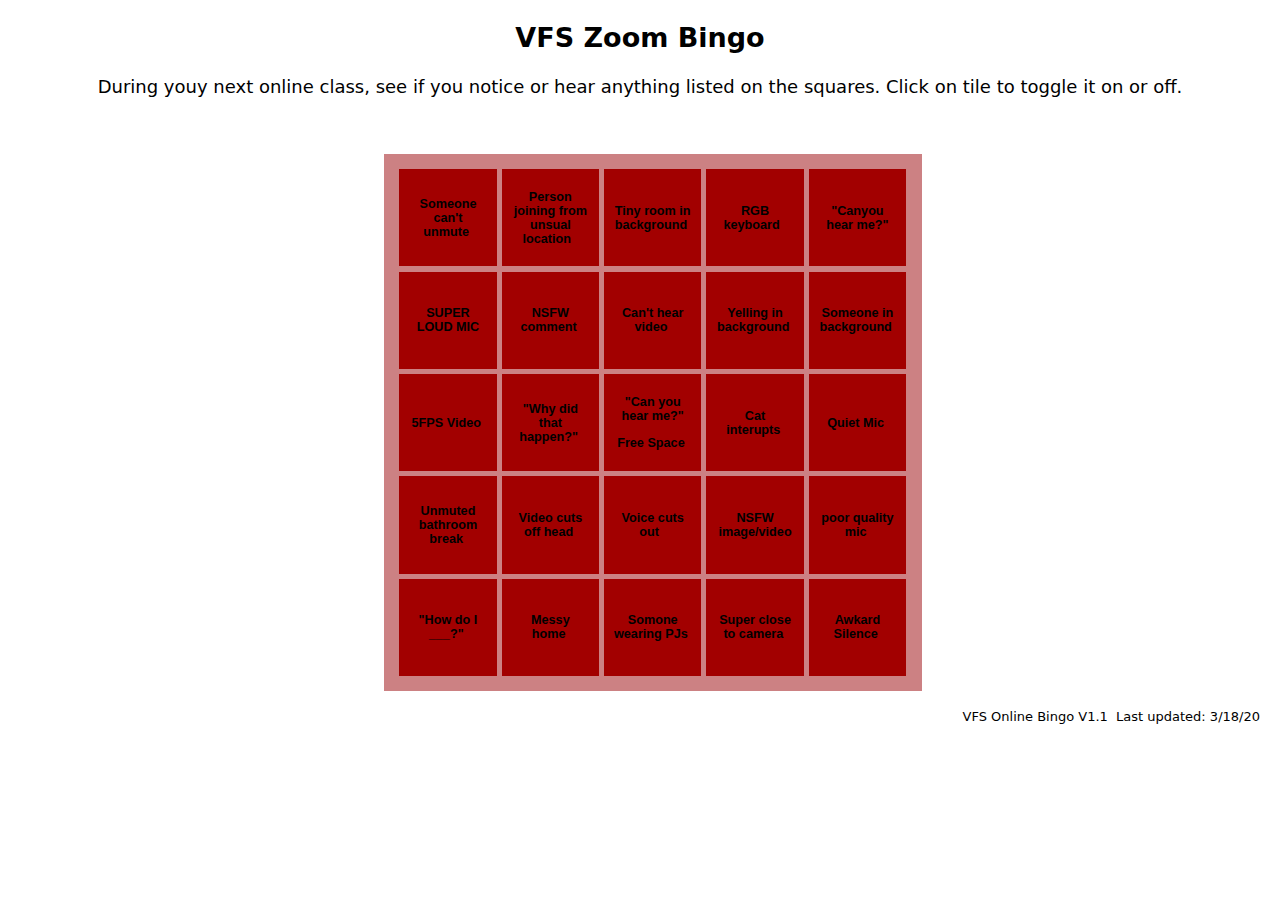
==== index.html @ 0a809ab6 "v1.1" ====
<!DOCTYPE html>
<html>
<header>
<title>VFS Bingo</title>
<script>
		function SetZ(){
			var slides = document.getElementsByClassName("but");
			for (var i = 0; i < slides.length; i++) {
   				slides[i].style.zIndex =10;
				console.log("loop");
			}
		}
		function Toggle(i){
			console.log(document.getElementById(i).style.zIndex);
			
			if(document.getElementById(i).style.zIndex=="10"){
			   document.getElementById(i).style.backgroundColor = 'rgba(26,118,4,1.00)';
				document.getElementById(i).style.zIndex = 11;
			   }
			else{
				document.getElementById(i).style.backgroundColor = 'rgba(162,0,0,1.00)';
				document.getElementById(i).style.zIndex = 10;
			}
		}
	</script>
</header>
<link href="style.css" rel="stylesheet" type="text/css">
<body onload="SetZ()">
<span>
<h2>VFS Zoom Bingo</h2>
		<p>During youy next online class, see if you notice or hear anything listed on the squares. Click on tile to toggle it on or off.</p>
		<br>
	</span>
	<div class="game-container">
	<ul>
		<li ><button class="but" onclick="Toggle(1)" id="1"><div class="box">Someone can't unmute&nbsp;</div></button></li>
		<li ><button class="but" onclick="Toggle(2)" id="2"><div class="box">Person joining from unsual location&nbsp;&nbsp;</div></button></li>
		<li ><button class="but" onclick="Toggle(3)" id="3"><div class="box">Tiny room in background&nbsp;</div></button></li>
		<li ><button class="but" onclick="Toggle(4)" id="4"><div class="box">RGB keyboard&nbsp;&nbsp;</div></button></li>
		<li ><button class="but" onclick="Toggle(5)" id="5"><div class="box">"Canyou hear me?"</div></button></li>
		<li ><button class="but" onclick="Toggle(6)" id="6"><div class="box">SUPER LOUD MIC</div></button></li>
		<li ><button class="but" onclick="Toggle(7)" id="7"><div class="box">NSFW comment&nbsp;</div></button></li>
		<li ><button class="but" onclick="Toggle(8)" id="8"><div class="box">Can't hear video&nbsp;</div></button></li>
		<li ><button class="but" onclick="Toggle(9)" id="9"><div class="box">Yelling in background&nbsp; </div></button></li>
		<li ><button class="but" onclick="Toggle(10)" id="10"><div class="box">Someone in background&nbsp;</div></button></li>
		<li ><button class="but" onclick="Toggle(11)" id="11"><div class="box">5FPS Video&nbsp;</div></button></li>
		<li ><button class="but" onclick="Toggle(12)" id="12"><div class="box">"Why did that happen?"&nbsp;</div></button></li>
		<li ><button class="but" onclick="Toggle(13)" id="13"><div class="box">
		  <p>"Can you hear me?"</p>
		  <p>Free Space&nbsp;</p>
		</div></button></li>
		<li ><button class="but" onclick="Toggle(14)" id="14"><div class="box">Cat interupts&nbsp;</div></button></li>
		<li ><button class="but" onclick="Toggle(15)" id="15"><div class="box">Quiet Mic&nbsp;</div></button></li>
		<li ><button class="but" onclick="Toggle(16)" id="16"><div class="box">Unmuted bathroom break&nbsp;</div></button></li>
		<li ><button class="but" onclick="Toggle(17)" id="17"><div class="box">Video cuts off head&nbsp;</div></button></li>
		<li ><button class="but" onclick="Toggle(18)" id="18"><div class="box">Voice cuts out&nbsp;&nbsp;</div></button></li>
		<li ><button class="but" onclick="Toggle(19)" id="19"><div class="box">NSFW image/video</div></button></li>
		<li ><button class="but" onclick="Toggle(20)" id="20"><div class="box">poor quality mic&nbsp;</div></button></li>
		<li ><button class="but" onclick="Toggle(21)" id="21"><div class="box">"How do I ___?"&nbsp;</div></button></li>
		<li ><button class="but" onclick="Toggle(22)" id="22"><div class="box">Messy home&nbsp;</div></button></li>
		<li ><button class="but" onclick="Toggle(23)" id="23"><div class="box">Somone wearing PJs&nbsp;</div></button></li>
		<li ><button class="but" onclick="Toggle(24)" id="24"><div class="box">Super close to camera&nbsp;</div></button></li>
		<li ><button class="but" onclick="Toggle(25)" id="25"><div class="box">Awkard Silence&nbsp;</div></button></li>
		
	
	</ul>
	</div>
	
</body>
<footer>
	VFS Online Bingo V1.1&nbsp; Last updated: 3/18/20	
	</footer>
</html>
---- style.css ----
@charset "utf-8";
li {
    float: left;
    clear: right;
    display: block;
    width: 19%;
    height: 19%;
    color: #D9D9D9;
    font-family: Segoe, "Segoe UI", "DejaVu Sans", "Trebuchet MS", Verdana, sans-serif;
    margin: 0.5%;
    text-align: center;
}

footer {
    display: block;
    clear: both;
    float: right;
    font-size: small;
    width: 100vw;
    text-align: right;
    padding-right: 20px;
}

ul {
    display: block;
    padding-top: 1%;
    padding-right: 1%;
    padding-left: 1%;
    padding-bottom: 1%;
    background-color: #CC8183;
    width: 40vw;
    margin-left: 30vw;
    margin-right: 30vw;
    height: 40vw;
}
.box {
    width: 80%;
    margin: 10%;
    font-size: 95%;
    font-weight: bold;
}
body {
    padding: 0px;
    margin: 0px;
    font-family: Segoe, "Segoe UI", "DejaVu Sans", "Trebuchet MS", Verdana, sans-serif;
    font-size: large;
}
button {
    width: 100%;
    height: 100%;
    z-index: 10;
    border-radius: 0px;
    border: 0px;
    padding: 0px;
    background-color: #A20000;
}
game-container {
    display: block;
    background-color: #7A7A7A;
    margin-left: 0px;
}
span {
    text-align: center;
}
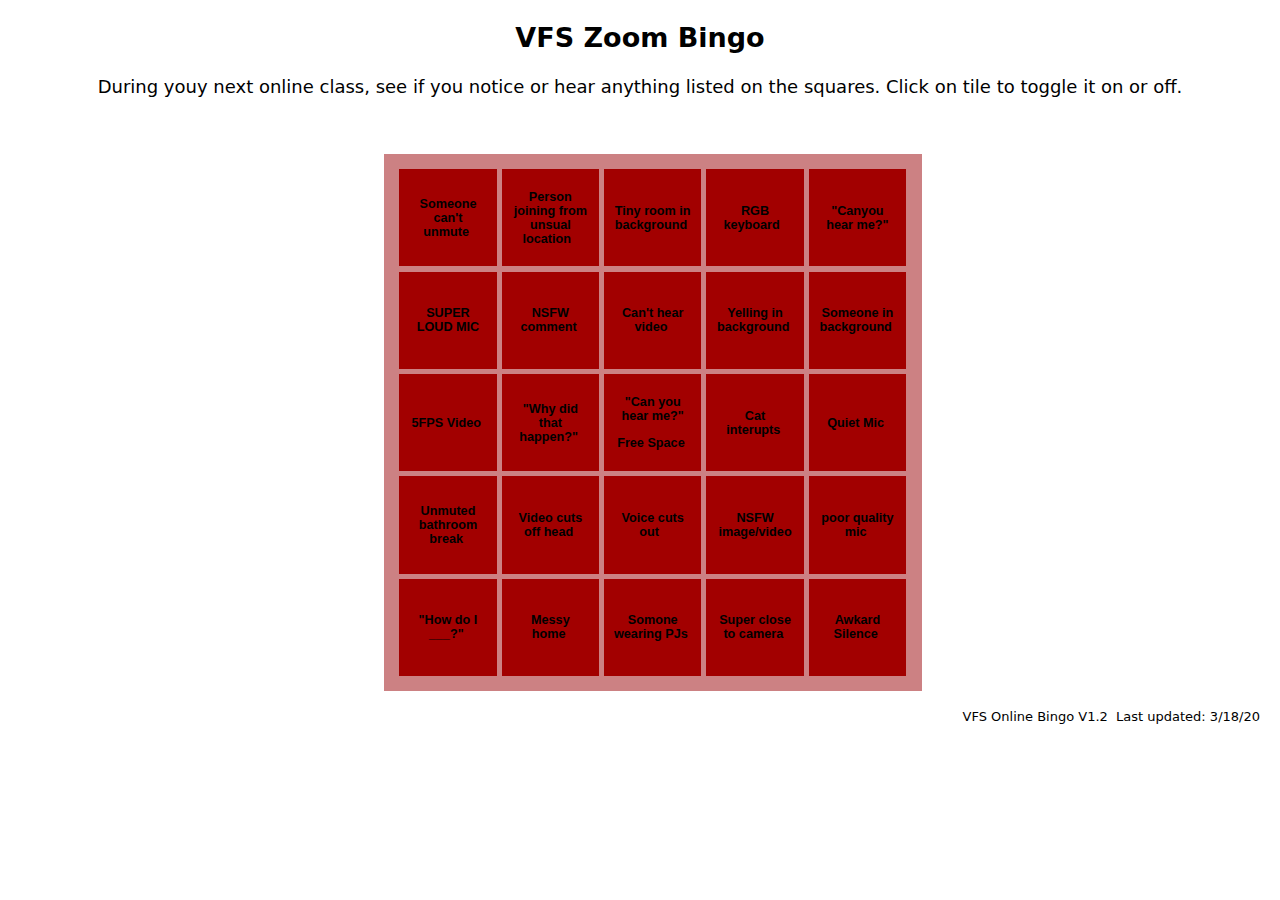
==== commit 9667eb24: "1.2 phone" ====
--- a/index.html
+++ b/index.html
@@ -68,6 +68,6 @@
 	
 </body>
 <footer>
-	VFS Online Bingo V1.1&nbsp; Last updated: 3/18/20	
+	VFS Online Bingo V1.2&nbsp; Last updated: 3/18/20	
 	</footer>
 </html>--- a/style.css
+++ b/style.css
@@ -62,3 +62,18 @@
 span {
     text-align: center;
 }
+
+@media (max-width:1090px){
+ul {
+    width: 80vw;
+    height: 80vw;
+    margin-left: 10vw;
+    margin-right: 10vw;
+
+}
+.box {
+    font-size: 177.2%;
+}
+
+
+}
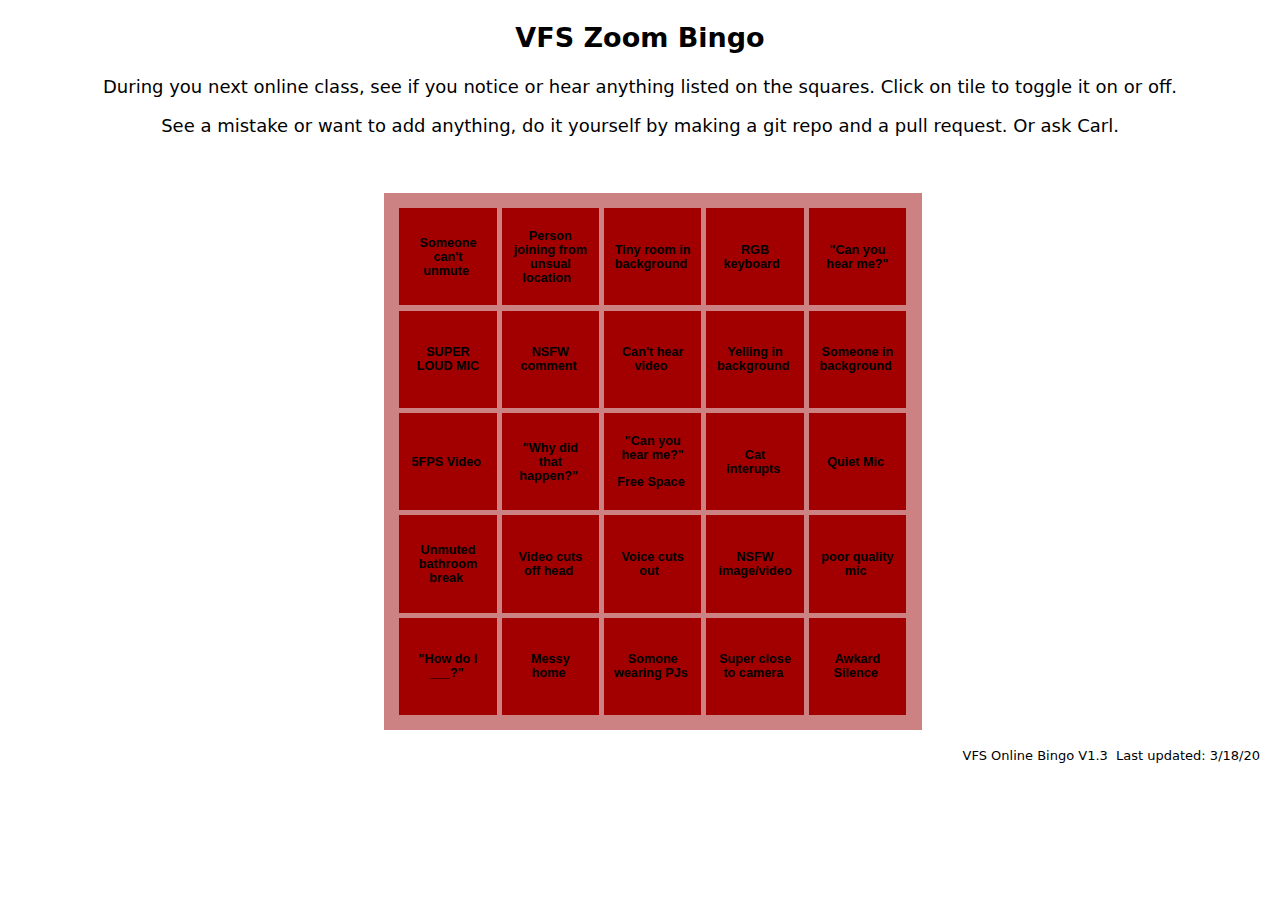
==== commit 7fb78c12: "text and mistakes 1.3" ====
--- a/index.html
+++ b/index.html
@@ -28,7 +28,8 @@
 <body onload="SetZ()">
 <span>
 <h2>VFS Zoom Bingo</h2>
-		<p>During youy next online class, see if you notice or hear anything listed on the squares. Click on tile to toggle it on or off.</p>
+		<p>During you next online class, see if you notice or hear anything listed on the squares. Click on tile to toggle it on or off.</p>
+	<p>See a mistake or want to add anything, do it yourself by making a git repo and a pull request.  Or ask Carl.</p>
 		<br>
 	</span>
 	<div class="game-container">
@@ -37,7 +38,7 @@
 		<li ><button class="but" onclick="Toggle(2)" id="2"><div class="box">Person joining from unsual location&nbsp;&nbsp;</div></button></li>
 		<li ><button class="but" onclick="Toggle(3)" id="3"><div class="box">Tiny room in background&nbsp;</div></button></li>
 		<li ><button class="but" onclick="Toggle(4)" id="4"><div class="box">RGB keyboard&nbsp;&nbsp;</div></button></li>
-		<li ><button class="but" onclick="Toggle(5)" id="5"><div class="box">"Canyou hear me?"</div></button></li>
+		<li ><button class="but" onclick="Toggle(5)" id="5"><div class="box">"Can you hear me?"</div></button></li>
 		<li ><button class="but" onclick="Toggle(6)" id="6"><div class="box">SUPER LOUD MIC</div></button></li>
 		<li ><button class="but" onclick="Toggle(7)" id="7"><div class="box">NSFW comment&nbsp;</div></button></li>
 		<li ><button class="but" onclick="Toggle(8)" id="8"><div class="box">Can't hear video&nbsp;</div></button></li>
@@ -68,6 +69,6 @@
 	
 </body>
 <footer>
-	VFS Online Bingo V1.2&nbsp; Last updated: 3/18/20	
+	VFS Online Bingo V1.3&nbsp; Last updated: 3/18/20	
 	</footer>
 </html>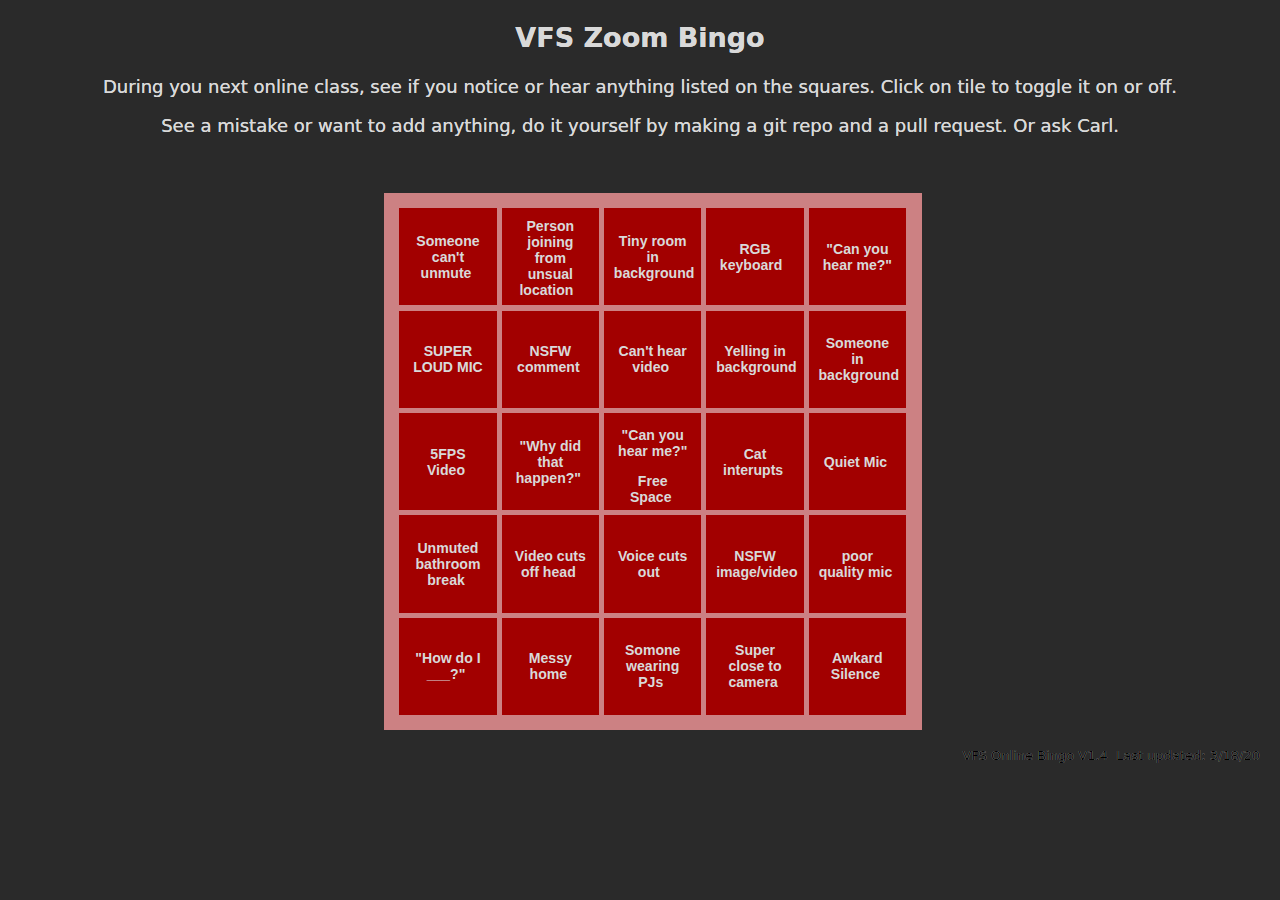
==== commit a22d6e4f: "1.4 styling" ====
--- a/index.html
+++ b/index.html
@@ -69,6 +69,6 @@
 	
 </body>
 <footer>
-	VFS Online Bingo V1.3&nbsp; Last updated: 3/18/20	
+	VFS Online Bingo V1.4&nbsp; Last updated: 3/18/20	
 	</footer>
 </html>--- a/style.css
+++ b/style.css
@@ -36,14 +36,17 @@
 .box {
     width: 80%;
     margin: 10%;
-    font-size: 95%;
+    font-size: 1.1vw;
     font-weight: bold;
+    color: #D9D9D9;
 }
 body {
     padding: 0px;
     margin: 0px;
     font-family: Segoe, "Segoe UI", "DejaVu Sans", "Trebuchet MS", Verdana, sans-serif;
     font-size: large;
+    background-color: #2A2A2A;
+    text-shadow: 0px 0px #D9D9D9;
 }
 button {
     width: 100%;
@@ -61,6 +64,7 @@
 }
 span {
     text-align: center;
+    color: #D9D9D9;
 }
 
 @media (max-width:1090px){
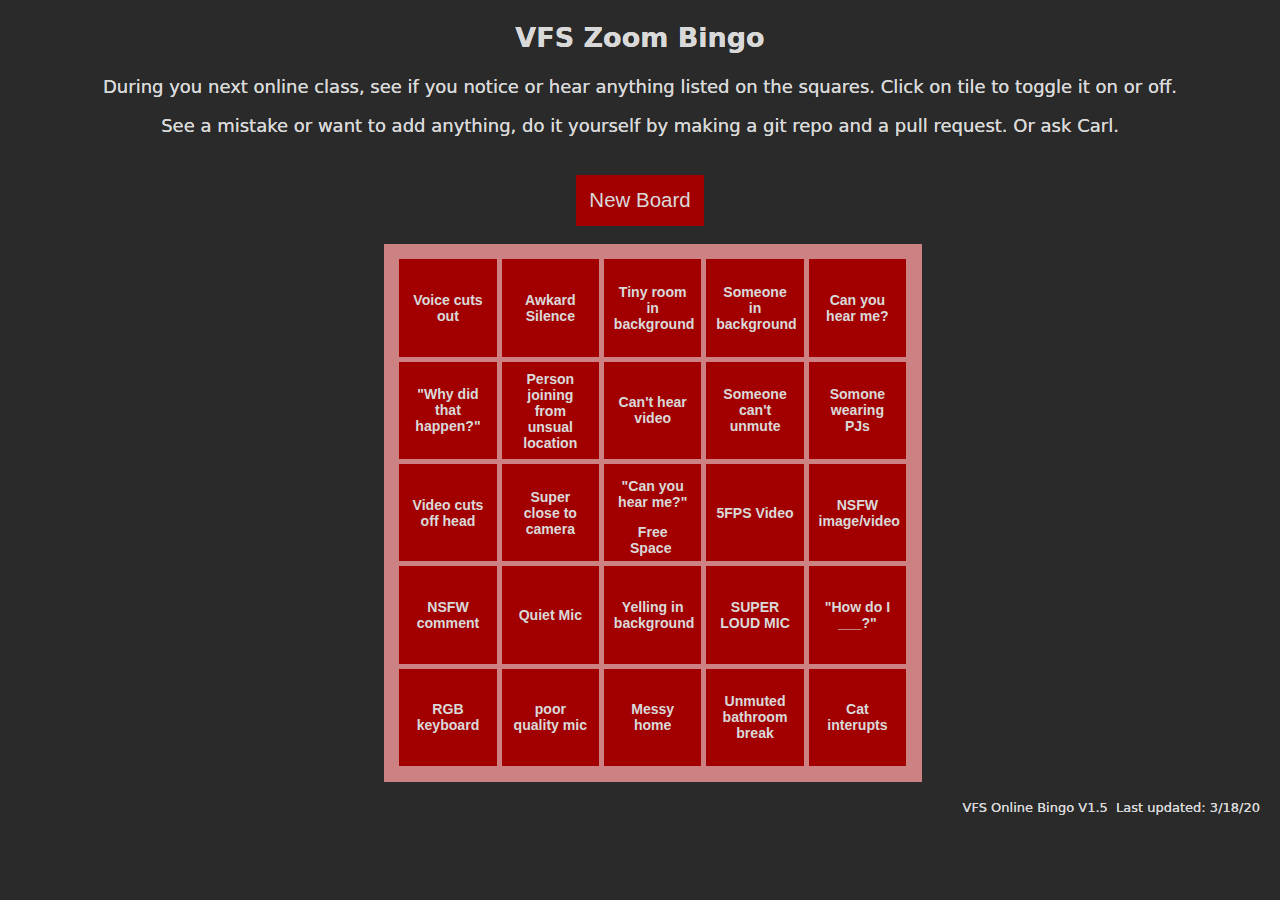
==== commit ac38671e: "v1.5  Added random assingment" ====
--- a/index.html
+++ b/index.html
@@ -3,15 +3,9 @@
 <header>
 <title>VFS Bingo</title>
 <script>
-		function SetZ(){
-			var slides = document.getElementsByClassName("but");
-			for (var i = 0; i < slides.length; i++) {
-   				slides[i].style.zIndex =10;
-				console.log("loop");
-			}
-		}
+		
 		function Toggle(i){
-			console.log(document.getElementById(i).style.zIndex);
+			//console.log(document.getElementById(i).style.zIndex);
 			
 			if(document.getElementById(i).style.zIndex=="10"){
 			   document.getElementById(i).style.backgroundColor = 'rgba(26,118,4,1.00)';
@@ -22,46 +16,105 @@
 				document.getElementById(i).style.zIndex = 10;
 			}
 		}
+	function GetTiles(){
+		
+		//List of possable tiles
+		var texts = [
+			"Someone can't unmute",
+			"Person joining from unsual location",
+			"Tiny room in background",
+			"RGB keyboard",
+			'Can you hear me?',
+			'SUPER LOUD MIC',
+			'NSFW comment',
+			"Can't hear video",
+			'Yelling in background',
+			'Someone in background',
+			'5FPS Video',
+			'"Why did that happen?"',
+			'Cat interupts',
+			'Quiet Mic',
+			'Unmuted bathroom break',
+			'Video cuts off head',
+			'Voice cuts out',
+			'NSFW image/video',
+			'poor quality mic',
+			'"How do I ___?"',
+			'Messy home',
+			'Somone wearing PJs',
+			'Super close to camera',
+			'Awkard Silence'
+		];
+		
+		var valdex = new Array();
+		console.log("Generating Valdex");
+		for(var j = 0; j < texts.length;j++){
+			//get random number
+			var num = Math.floor(Math.random()*texts.length);
+			
+			//validate agains valdex
+			while(valdex.indexOf(num) > -1){
+				num = Math.floor(Math.random()*texts.length);
+			}
+			//console.log(num);
+			valdex[j] = num;
+		}
+		
+		console.log("Assigning Valdex to text")
+		var tiles = document.getElementsByClassName("but");
+			for (var i = 0; i < tiles.length; i++) {
+				var textstr = texts[valdex[i]];
+				console.log(valdex[i]+" "+textstr);
+				textstr = "<div class='box'>"+textstr+"</div>"
+   				tiles[i].innerHTML=textstr;
+				tiles[i].style.zIndex = 10;
+			}
+	}
+	function getRandom(){
+		
+	}
 	</script>
 </header>
 <link href="style.css" rel="stylesheet" type="text/css">
-<body onload="SetZ()">
+<body onload="GetTiles()">
 <span>
 <h2>VFS Zoom Bingo</h2>
 		<p>During you next online class, see if you notice or hear anything listed on the squares. Click on tile to toggle it on or off.</p>
 	<p>See a mistake or want to add anything, do it yourself by making a git repo and a pull request.  Or ask Carl.</p>
 		<br>
+	<div id="menu-container">
+	<button id="newBoard" onclick="GetTiles()">New Board</button>
+	</div>
 	</span>
 	<div class="game-container">
 	<ul>
-		<li ><button class="but" onclick="Toggle(1)" id="1"><div class="box">Someone can't unmute&nbsp;</div></button></li>
-		<li ><button class="but" onclick="Toggle(2)" id="2"><div class="box">Person joining from unsual location&nbsp;&nbsp;</div></button></li>
-		<li ><button class="but" onclick="Toggle(3)" id="3"><div class="box">Tiny room in background&nbsp;</div></button></li>
-		<li ><button class="but" onclick="Toggle(4)" id="4"><div class="box">RGB keyboard&nbsp;&nbsp;</div></button></li>
-		<li ><button class="but" onclick="Toggle(5)" id="5"><div class="box">"Can you hear me?"</div></button></li>
-		<li ><button class="but" onclick="Toggle(6)" id="6"><div class="box">SUPER LOUD MIC</div></button></li>
-		<li ><button class="but" onclick="Toggle(7)" id="7"><div class="box">NSFW comment&nbsp;</div></button></li>
-		<li ><button class="but" onclick="Toggle(8)" id="8"><div class="box">Can't hear video&nbsp;</div></button></li>
-		<li ><button class="but" onclick="Toggle(9)" id="9"><div class="box">Yelling in background&nbsp; </div></button></li>
-		<li ><button class="but" onclick="Toggle(10)" id="10"><div class="box">Someone in background&nbsp;</div></button></li>
-		<li ><button class="but" onclick="Toggle(11)" id="11"><div class="box">5FPS Video&nbsp;</div></button></li>
-		<li ><button class="but" onclick="Toggle(12)" id="12"><div class="box">"Why did that happen?"&nbsp;</div></button></li>
-		<li ><button class="but" onclick="Toggle(13)" id="13"><div class="box">
-		  <p>"Can you hear me?"</p>
+		<li ><button class="but" onclick="Toggle(1)" id="1"><div class="box">LOAD Error</div></button></li>
+		<li ><button class="but" onclick="Toggle(2)" id="2"><div class="box">LOAD Error</div></button></li>
+		<li ><button class="but" onclick="Toggle(3)" id="3"><div class="box">LOAD Error</div></button></li>
+		<li ><button class="but" onclick="Toggle(4)" id="4"><div class="box">LOAD Error</div></button></li>
+		<li ><button class="but" onclick="Toggle(5)" id="5"><div class="box">LOAD Error</div></button></li>
+		<li ><button class="but" onclick="Toggle(6)" id="6"><div class="box">LOAD Error</div></button></li>
+		<li ><button class="but" onclick="Toggle(7)" id="7"><div class="box">LOAD Error</div></button></li>
+		<li ><button class="but" onclick="Toggle(8)" id="8"><div class="box">LOAD Error</div></button></li>
+		<li ><button class="but" onclick="Toggle(9)" id="9"><div class="box">LOAD Error</div></button></li>
+		<li ><button class="but" onclick="Toggle(10)" id="10"><div class="box">LOAD Error</div></button></li>
+		<li ><button class="but" onclick="Toggle(11)" id="11"><div class="box">LOAD Error</div></button></li>
+		<li ><button class="but" onclick="Toggle(12)" id="12"><div class="box">LOAD Error</div></button></li>
+		<li ><button class="but2" onclick="Toggle(13)" id="13"><div class="box"><p>"Can you hear me?"</p>
 		  <p>Free Space&nbsp;</p>
 		</div></button></li>
-		<li ><button class="but" onclick="Toggle(14)" id="14"><div class="box">Cat interupts&nbsp;</div></button></li>
-		<li ><button class="but" onclick="Toggle(15)" id="15"><div class="box">Quiet Mic&nbsp;</div></button></li>
-		<li ><button class="but" onclick="Toggle(16)" id="16"><div class="box">Unmuted bathroom break&nbsp;</div></button></li>
-		<li ><button class="but" onclick="Toggle(17)" id="17"><div class="box">Video cuts off head&nbsp;</div></button></li>
-		<li ><button class="but" onclick="Toggle(18)" id="18"><div class="box">Voice cuts out&nbsp;&nbsp;</div></button></li>
-		<li ><button class="but" onclick="Toggle(19)" id="19"><div class="box">NSFW image/video</div></button></li>
-		<li ><button class="but" onclick="Toggle(20)" id="20"><div class="box">poor quality mic&nbsp;</div></button></li>
-		<li ><button class="but" onclick="Toggle(21)" id="21"><div class="box">"How do I ___?"&nbsp;</div></button></li>
-		<li ><button class="but" onclick="Toggle(22)" id="22"><div class="box">Messy home&nbsp;</div></button></li>
-		<li ><button class="but" onclick="Toggle(23)" id="23"><div class="box">Somone wearing PJs&nbsp;</div></button></li>
-		<li ><button class="but" onclick="Toggle(24)" id="24"><div class="box">Super close to camera&nbsp;</div></button></li>
-		<li ><button class="but" onclick="Toggle(25)" id="25"><div class="box">Awkard Silence&nbsp;</div></button></li>
+		<li ><button class="but" onclick="Toggle(14)" id="14"><div class="box">LOAD Error</div></button></li>
+		<li ><button class="but" onclick="Toggle(15)" id="15"><div class="box">LOAD Error</div></button></li>
+		<li ><button class="but" onclick="Toggle(16)" id="16"><div class="box">LOAD Error</div></button></li>
+		<li ><button class="but" onclick="Toggle(17)" id="17"><div class="box">LOAD Error</div></button></li>
+		<li ><button class="but" onclick="Toggle(18)" id="18"><div class="box">LOAD Error;</div></button></li>
+		<li ><button class="but" onclick="Toggle(19)" id="19"><div class="box">LOAD Error</div></button></li>
+		<li ><button class="but" onclick="Toggle(20)" id="20"><div class="box">LOAD Error</div></button></li>
+		<li ><button class="but" onclick="Toggle(21)" id="21"><div class="box">LOAD Error</div></button></li>
+		<li ><button class="but" onclick="Toggle(22)" id="22"><div class="box">LOAD Error</div></button></li>
+		<li ><button class="but" onclick="Toggle(23)" id="23"><div class="box">LOAD Error</div></button></li>
+		<li ><button class="but" onclick="Toggle(24)" id="24"><div class="box">LOAD Error</div></button></li>
+		<li ><button class="but" onclick="Toggle(25)" id="25"><div class="box">LOAD Error</div></button></li>
 		
 	
 	</ul>
@@ -69,6 +122,6 @@
 	
 </body>
 <footer>
-	VFS Online Bingo V1.4&nbsp; Last updated: 3/18/20	
+	VFS Online Bingo V1.5&nbsp; Last updated: 3/18/20	
 	</footer>
 </html>--- a/style.css
+++ b/style.css
@@ -47,6 +47,7 @@
     font-size: large;
     background-color: #2A2A2A;
     text-shadow: 0px 0px #D9D9D9;
+    color: #D9D9D9;
 }
 button {
     width: 100%;
@@ -56,6 +57,8 @@
     border: 0px;
     padding: 0px;
     background-color: #A20000;
+    color: #D9D9D9;
+    font-size: 1.6vw;
 }
 game-container {
     display: block;
@@ -66,6 +69,11 @@
     text-align: center;
     color: #D9D9D9;
 }
+#newBoard {
+    width: 10vw;
+    height: 4vw;
+}
+
 
 @media (max-width:1090px){
 ul {
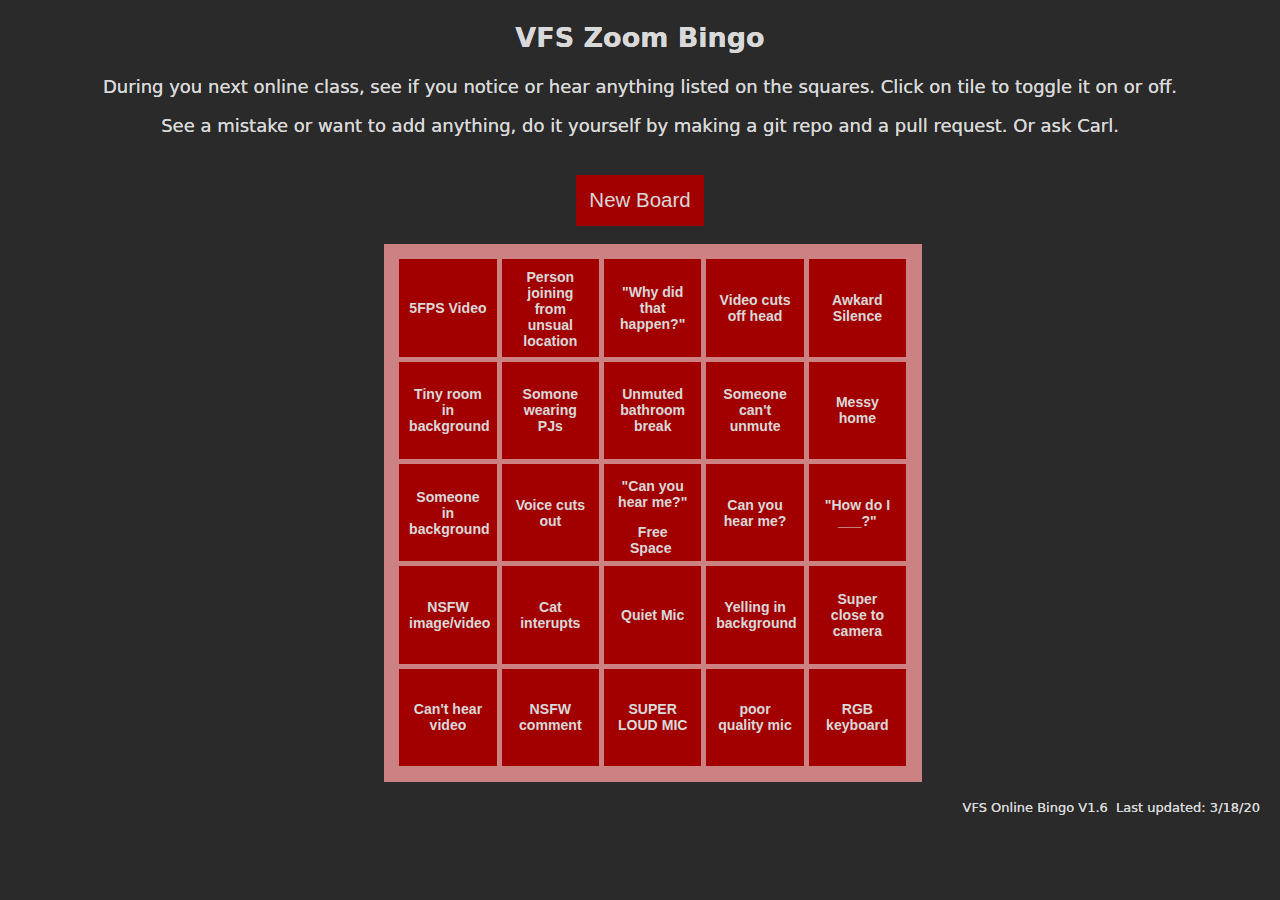
==== commit a4e6d855: "1.6 Fixed tile color reset" ====
--- a/index.html
+++ b/index.html
@@ -67,7 +67,10 @@
 				console.log(valdex[i]+" "+textstr);
 				textstr = "<div class='box'>"+textstr+"</div>"
    				tiles[i].innerHTML=textstr;
+				
+				//assign colors
 				tiles[i].style.zIndex = 10;
+				tiles[i].style.backgroundColor = 'rgba(162,0,0,1.00)';
 			}
 	}
 	function getRandom(){
@@ -122,6 +125,6 @@
 	
 </body>
 <footer>
-	VFS Online Bingo V1.5&nbsp; Last updated: 3/18/20	
+	VFS Online Bingo V1.6&nbsp; Last updated: 3/18/20	
 	</footer>
 </html>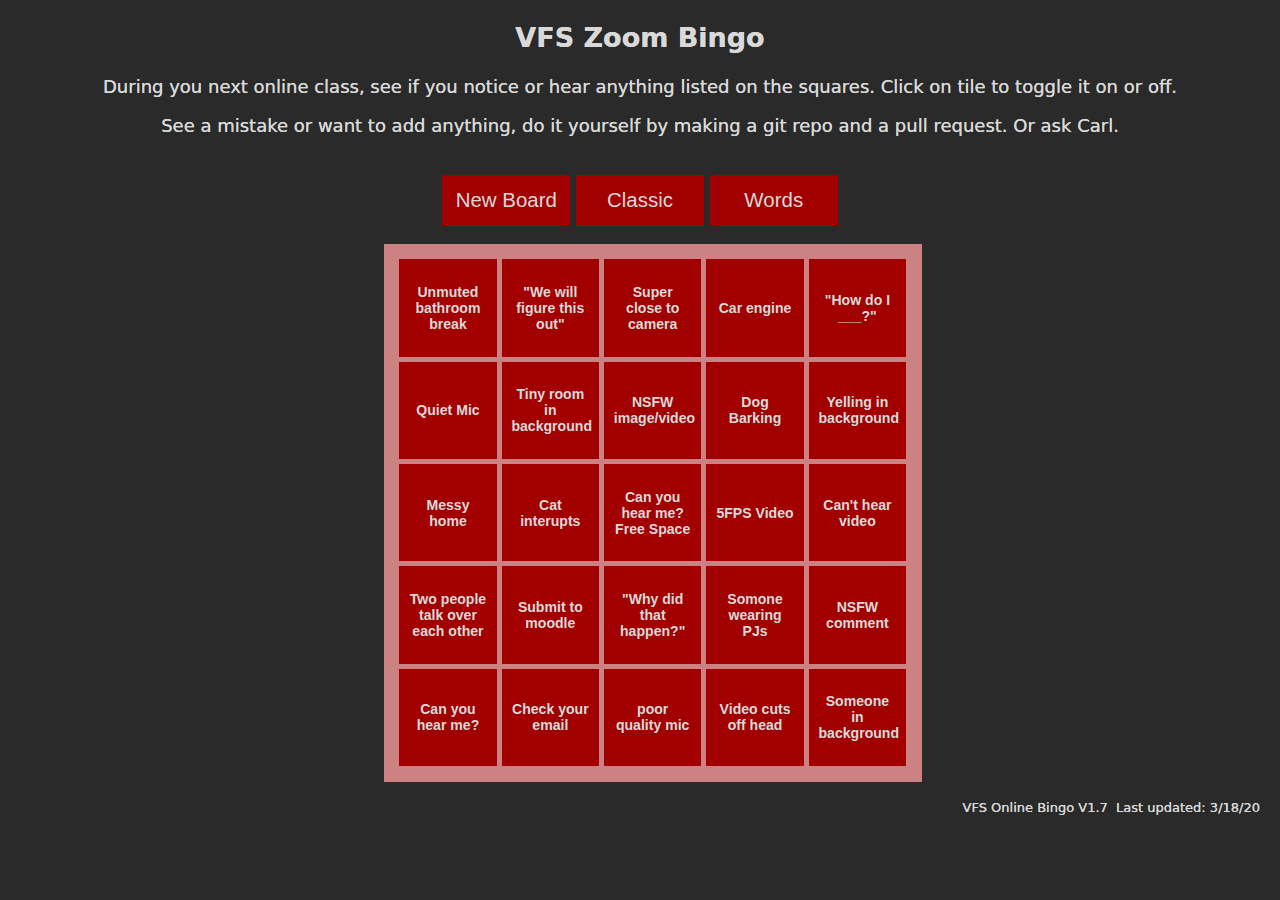
==== commit 5f1a5820: "v1.7  Added new wqords mode" ====
--- a/index.html
+++ b/index.html
@@ -3,6 +3,7 @@
 <header>
 <title>VFS Bingo</title>
 <script>
+     var playVersion = "clasic";
 		
 		function Toggle(i){
 			//console.log(document.getElementById(i).style.zIndex);
@@ -16,10 +17,22 @@
 				document.getElementById(i).style.zIndex = 10;
 			}
 		}
+    
+    function changeGame(newtype){
+        playVersion = newtype;
+		GetTiles();
+    }
+    
 	function GetTiles(){
 		
+       
+        
 		//List of possable tiles
 		var texts = [
+		];
+        
+        var clasicTex = [
+			'Can you hear me? Free Space',
 			"Someone can't unmute",
 			"Person joining from unsual location",
 			"Tiny room in background",
@@ -43,9 +56,70 @@
 			'Messy home',
 			'Somone wearing PJs',
 			'Super close to camera',
-			'Awkard Silence'
+			'Awkard Silence',
+            'Dog Barking',
+            'Siren',
+			'Submit to moodle',
+			'Check your email',
+			'Two people talk over each other',
+			'"We will figure this out"',
+			'Coronavirus',
+			'Car engine'
 		];
-		
+        
+        var newTex = [
+            '"What did you guys watch this weekend?"',
+			'The three brothers',
+			'Email posted to whatsapp',
+			'Jermery',
+			'Someone is late to class',
+			'',
+            
+        ]
+		
+		var wordTex = [
+			'"The" Free Space',
+			'And',
+			'A',
+			'An',
+			'Little',
+			'Big',
+			'Help',
+			'I',
+			'Hey',
+			'Hi',
+			'Can',
+			'You',
+			'We',
+			'Soon',
+			'Open',
+			'Computer',
+			'Paint',
+			'Art',
+			'Astist',
+			'World',
+			'Profesional',
+			'In',
+			'What',
+			'Work',
+			'Look',
+			'Listen',
+		]
+		
+        
+        switch(playVersion){
+            case "clasic":
+                texts = clasicTex;
+                break;
+            case "new":
+                texts = newTex;
+                break;
+			case "words":
+				texts = wordTex;
+				break;
+                
+        }
+        
 		var valdex = new Array();
 		console.log("Generating Valdex");
 		for(var j = 0; j < texts.length;j++){
@@ -72,6 +146,9 @@
 				tiles[i].style.zIndex = 10;
 				tiles[i].style.backgroundColor = 'rgba(162,0,0,1.00)';
 			}
+			var textstr = texts[0];
+			textstr = "<div class='box'>"+textstr+"</div>"
+			tiles[12].innerHTML = textstr;
 	}
 	function getRandom(){
 		
@@ -86,7 +163,10 @@
 	<p>See a mistake or want to add anything, do it yourself by making a git repo and a pull request.  Or ask Carl.</p>
 		<br>
 	<div id="menu-container">
-	<button id="newBoard" onclick="GetTiles()">New Board</button>
+	<button class="menbut" id="newBoard" onclick="GetTiles()">New Board</button>
+		<button class="menbut" id="playclasic" onclick="changeGame('clasic')">Classic</button>
+		<button class="menbut" id="playwords" onclick="changeGame('words')">Words</button>
+		<!--<button class="menbut" id="playnew" onclick="changeGame('new')">FD98 Edition</button>-->
 	</div>
 	</span>
 	<div class="game-container">
@@ -103,7 +183,7 @@
 		<li ><button class="but" onclick="Toggle(10)" id="10"><div class="box">LOAD Error</div></button></li>
 		<li ><button class="but" onclick="Toggle(11)" id="11"><div class="box">LOAD Error</div></button></li>
 		<li ><button class="but" onclick="Toggle(12)" id="12"><div class="box">LOAD Error</div></button></li>
-		<li ><button class="but2" onclick="Toggle(13)" id="13"><div class="box"><p>"Can you hear me?"</p>
+		<li ><button class="but" onclick="Toggle(13)" id="13"><div class="box"><p>"Can you hear me?"</p>
 		  <p>Free Space&nbsp;</p>
 		</div></button></li>
 		<li ><button class="but" onclick="Toggle(14)" id="14"><div class="box">LOAD Error</div></button></li>
@@ -125,6 +205,6 @@
 	
 </body>
 <footer>
-	VFS Online Bingo V1.6&nbsp; Last updated: 3/18/20	
+	VFS Online Bingo V1.7&nbsp; Last updated: 3/18/20	
 	</footer>
 </html>--- a/style.css
+++ b/style.css
@@ -19,6 +19,7 @@
     width: 100vw;
     text-align: right;
     padding-right: 20px;
+    margin-bottom: 10px;
 }
 
 ul {
@@ -70,7 +71,10 @@
     color: #D9D9D9;
 }
 #newBoard {
-    width: 10vw;
+   
+}
+.menbut{
+	 width: 10vw;
     height: 4vw;
 }
 
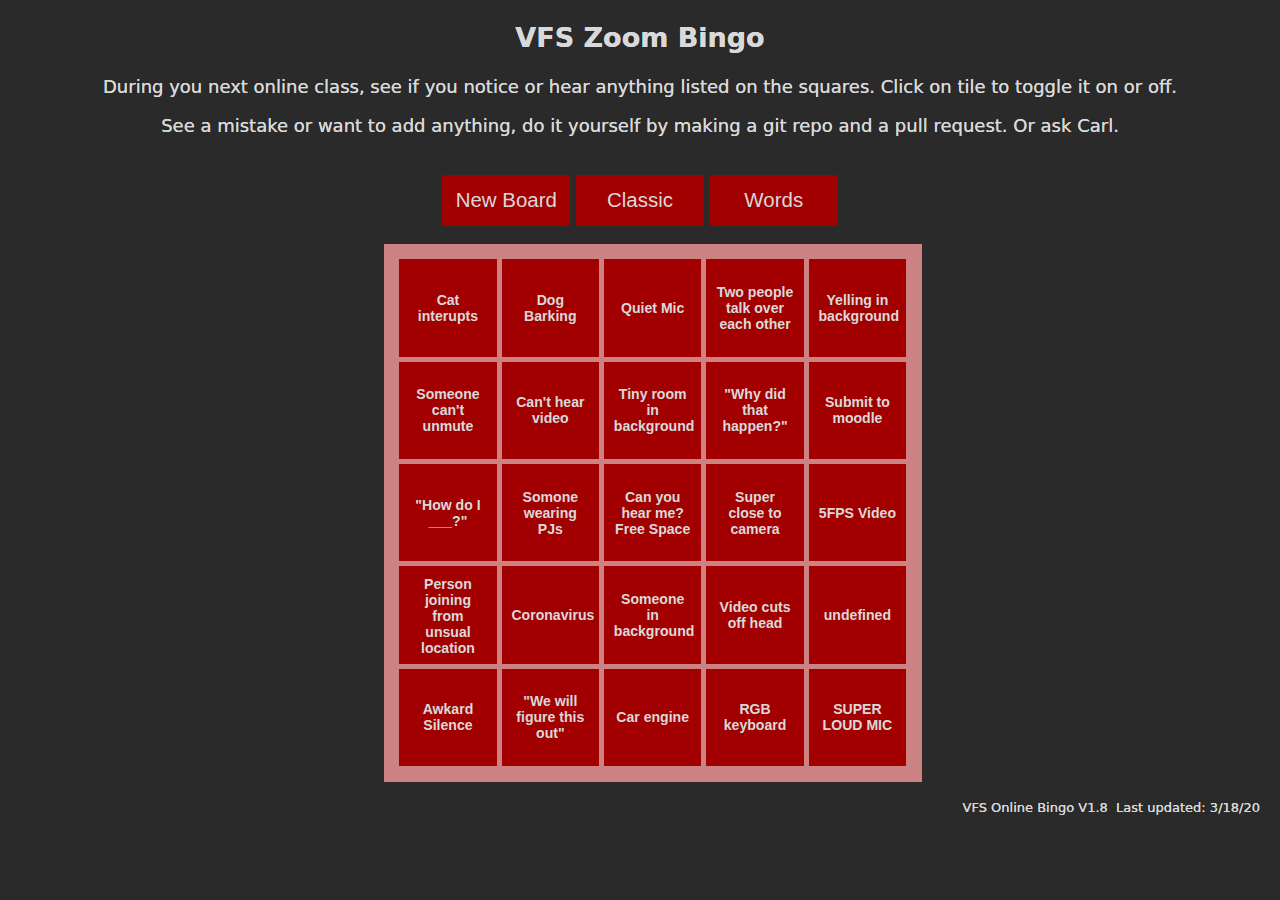
==== commit d13383d2: "v1.8 Fixed double text" ====
--- a/index.html
+++ b/index.html
@@ -37,7 +37,6 @@
 			"Person joining from unsual location",
 			"Tiny room in background",
 			"RGB keyboard",
-			'Can you hear me?',
 			'SUPER LOUD MIC',
 			'NSFW comment',
 			"Can't hear video",
@@ -124,11 +123,11 @@
 		console.log("Generating Valdex");
 		for(var j = 0; j < texts.length;j++){
 			//get random number
-			var num = Math.floor(Math.random()*texts.length);
+			var num = Math.floor(Math.random()*texts.length+1);
 			
 			//validate agains valdex
 			while(valdex.indexOf(num) > -1){
-				num = Math.floor(Math.random()*texts.length);
+				num = Math.floor(Math.random()*texts.length+1);
 			}
 			//console.log(num);
 			valdex[j] = num;
@@ -205,6 +204,6 @@
 	
 </body>
 <footer>
-	VFS Online Bingo V1.7&nbsp; Last updated: 3/18/20	
+	VFS Online Bingo V1.8&nbsp; Last updated: 3/18/20	
 	</footer>
 </html>